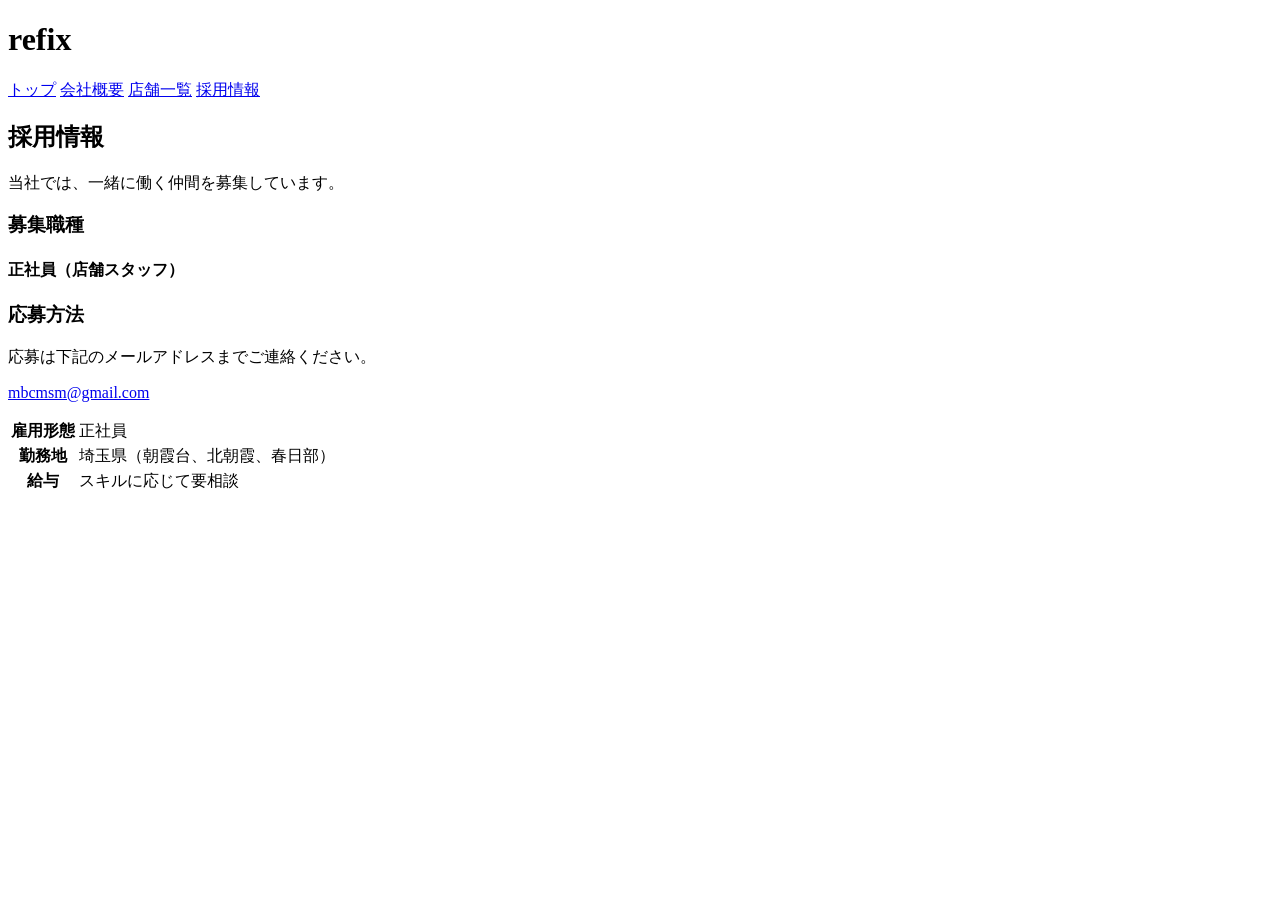
==== recruit.html @ 2123e818 "add:採用情報ページ" ====
<!DOCTYPE html>
<html lang="ja">
<head>
    <meta charset="UTF-8">
    <meta name="viewport" content="width=device-width, initial-scale=1.0">
    <title>採用情報 | refix</title>
</head>
<body>
    <header>
        <h1>refix</h1>
        <nav>
            <a href="index.html">トップ</a>
            <a href="about.html">会社概要</a>
            <a href="shops.html">店舗一覧</a>
            <a href="recruit.html">採用情報</a>
        </nav>
    </header>

    <main>
        <h2>採用情報</h2>
        <p>当社では、一緒に働く仲間を募集しています。</p>

        <h3>募集職種</h3>
        <div>
            <h4>正社員（店舗スタッフ）</h4>
            <table>
                <tr>
                    <th>雇用形態</th>
                    <td>正社員</td>
                </tr>
                <tr>
                    <th>勤務地</th>
                    <td>埼玉県（朝霞台、北朝霞、春日部）</td>
                </tr>
                <tr>
                    <th>給与</th>
                    <td>スキルに応じて要相談</td>
                </tr>

            <h3>応募方法</h3>
            <p>応募は下記のメールアドレスまでご連絡ください。</p>
            <p><a href="mailto:mbcmsm@gmail.com">mbcmsm@gmail.com</a></p>

    </main>
</body>
</html>
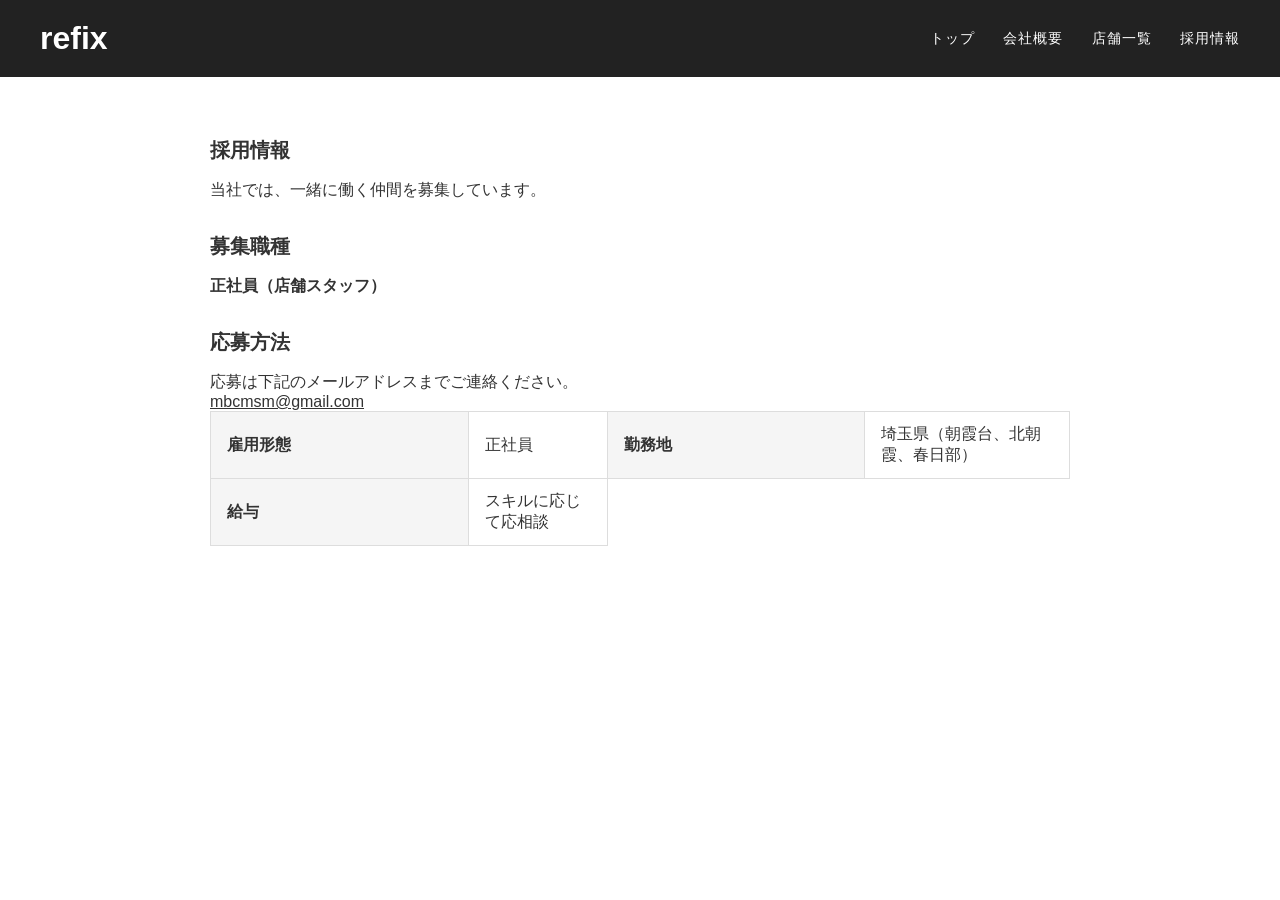
==== commit 1b8cec96: "add:採用修正" ====
--- a/recruit.html
+++ b/recruit.html
@@ -4,6 +4,7 @@
     <meta charset="UTF-8">
     <meta name="viewport" content="width=device-width, initial-scale=1.0">
     <title>採用情報 | refix</title>
+    <link rel="stylesheet" href="css/style.css">
 </head>
 <body>
     <header>
@@ -27,14 +28,14 @@
                 <tr>
                     <th>雇用形態</th>
                     <td>正社員</td>
-                </tr>
+                </tr応
                 <tr>
                     <th>勤務地</th>
                     <td>埼玉県（朝霞台、北朝霞、春日部）</td>
                 </tr>
                 <tr>
                     <th>給与</th>
-                    <td>スキルに応じて要相談</td>
+                    <td>スキルに応じて応相談</td>
                 </tr>
 
             <h3>応募方法</h3>
--- a/css/style.css
+++ b/css/style.css
@@ -0,0 +1,80 @@
+/* リセット */
+* {
+    margin: 0;
+    padding: 0;
+    box-sizing: border-box;
+}
+
+/* 全体 */
+body {
+    font-family: 'Hiragino Kaku Gothic Pro', 'メイリオ', sans-serif;
+    background-color: #fff;
+    color: #333;
+}
+
+/* ヘッダー */
+header {
+    background-color: #222;
+    color: #fff;
+    padding: 20px 40px;
+    display: flex;
+    justify-content: space-between;
+    align-items: center;
+}
+
+/* ナビゲーション */
+nav a {
+    color: #fff;
+    text-decoration: none;
+    margin-left: 24px;
+    font-size: 14px;
+    letter-spacing: 1px;
+}
+
+nav a:hover {
+    color: #ccc;
+}
+
+/* メインコンテンツ */
+main {
+    max-width: 900px;
+    margin: 60px auto;
+    padding: 0 20px;
+}
+
+main h2 {
+    font-size: 20px;
+    margin: 32px 0 16px;
+}
+
+main h3 {
+    font-size: 20px;
+    margin: 32px 0 16px;
+}
+
+/* テーブル */
+table {
+    width: 100%;
+    border-collapse: collapse;
+    margin-bottom: 24px;
+}
+
+th, td {
+    padding: 12px 16px;
+    border: 1px solid #ddd;
+    text-align: left;
+}
+
+th {
+    background-color: #f5f5f5;
+    width: 30%;
+}
+
+/* リンク */
+a {
+    color: #333;
+}
+
+a:hover {
+    color: #888;
+}
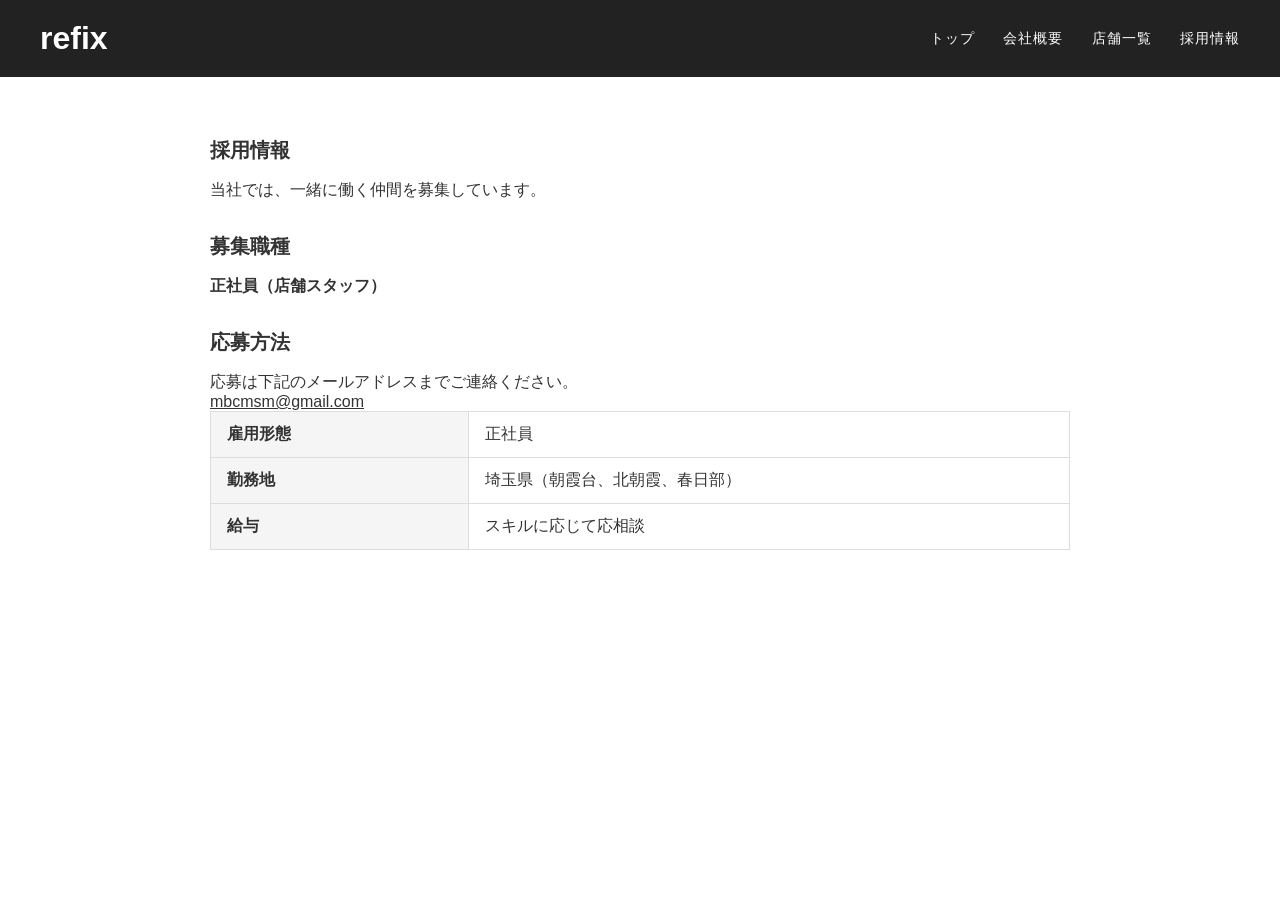
==== commit 32d11ed1: "fix:採用テーブル修正" ====
--- a/recruit.html
+++ b/recruit.html
@@ -28,7 +28,7 @@
                 <tr>
                     <th>雇用形態</th>
                     <td>正社員</td>
-                </tr応
+                </tr>
                 <tr>
                     <th>勤務地</th>
                     <td>埼玉県（朝霞台、北朝霞、春日部）</td>
